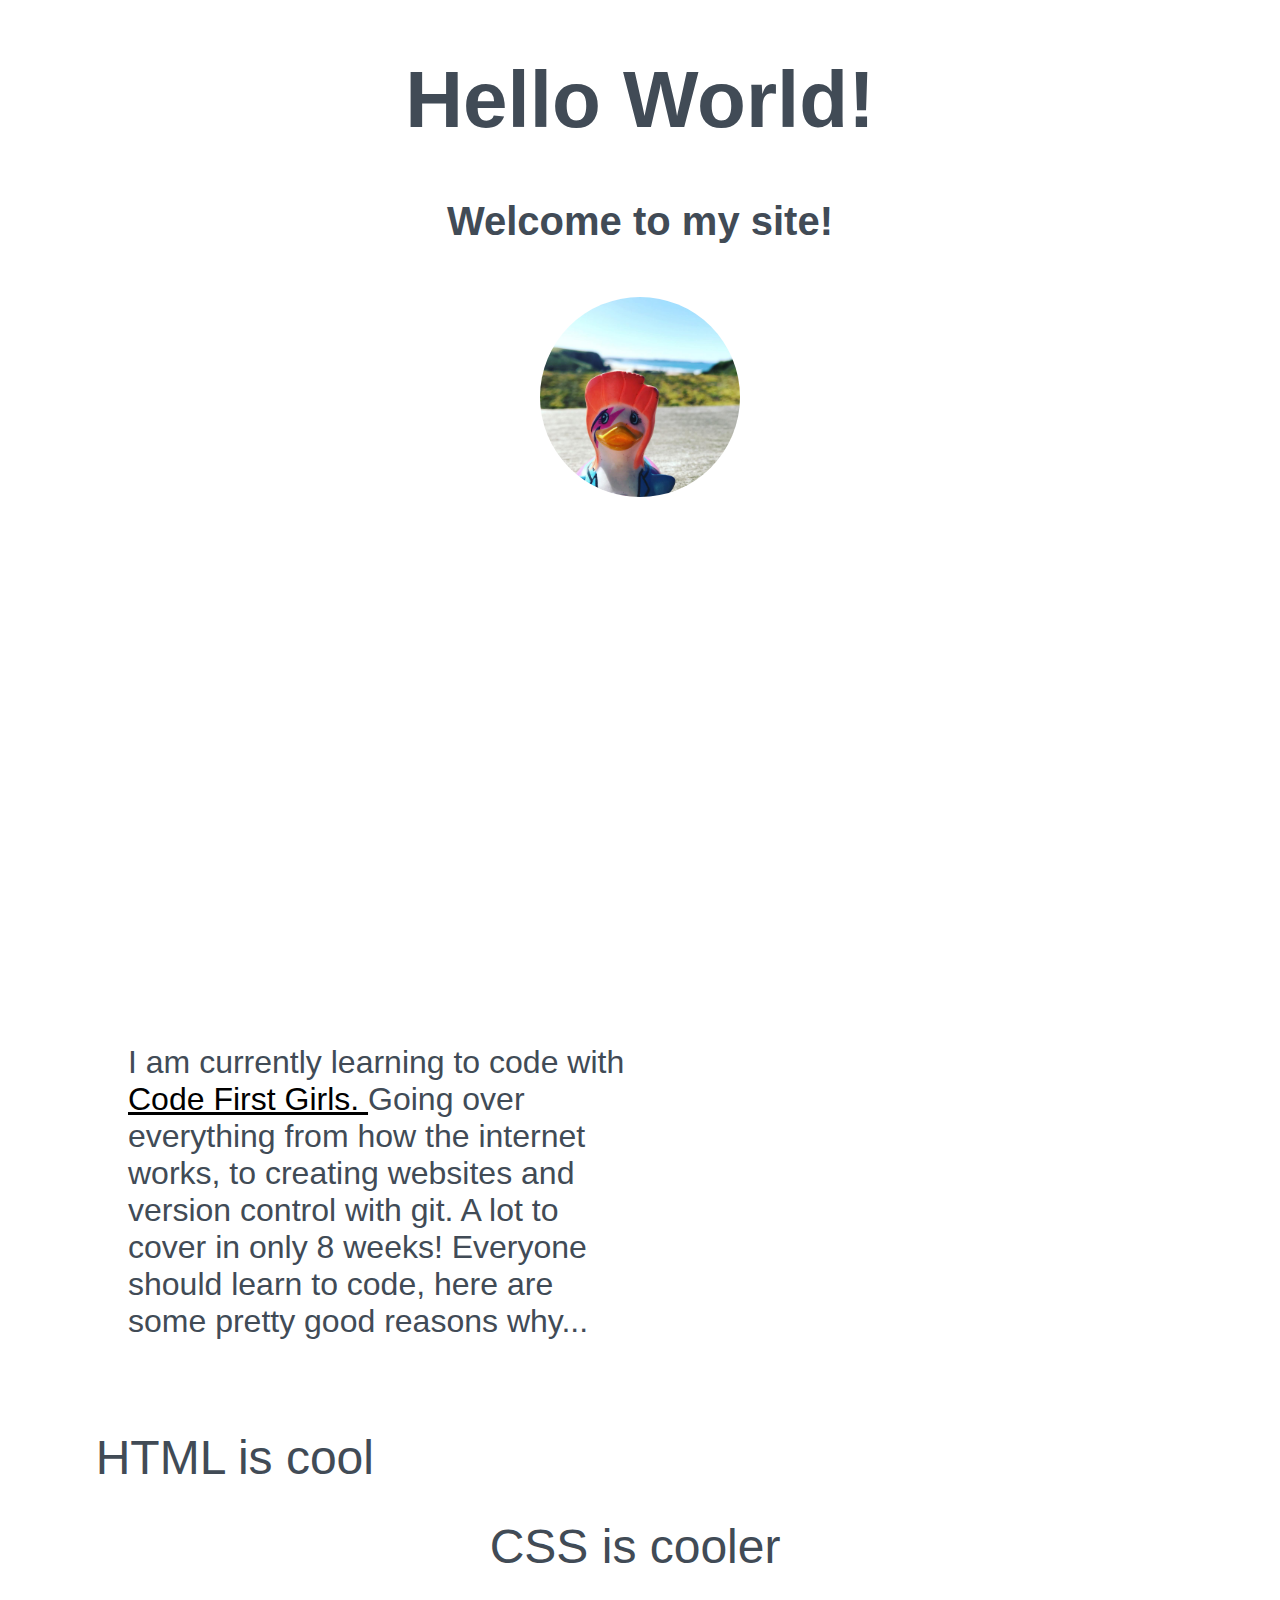
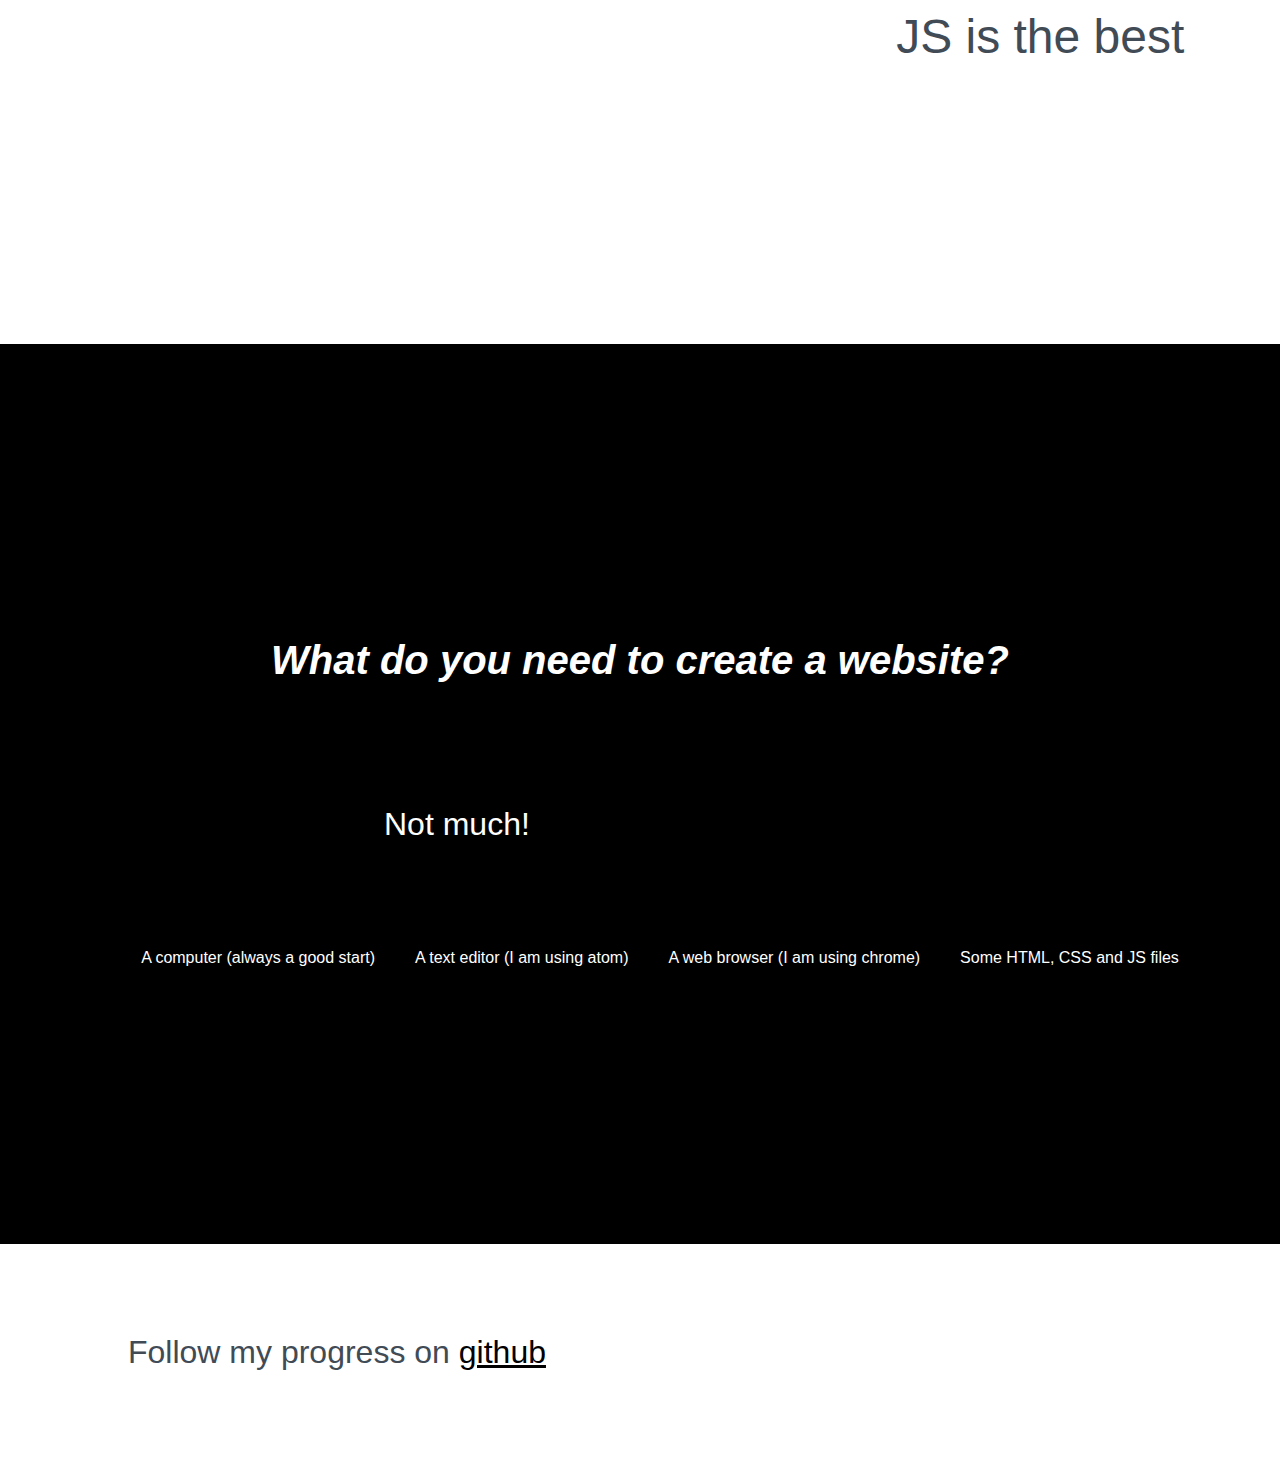
==== index.html @ 5413691c "Initial commit" ====
<!DOCTYPE HTML>
<html>
  <head>
    <title> Ruth's first work
    </title>
    <link rel="stylesheet" type="text/css" href="css/styles.css">
  </head>
  <body>
    <div>
      <h1> Hello World!</h1>
      <h2>Welcome to my site!</h2>
      <img src="duck.jpg" alt="image of a duck" width="200px">
    </div>
    <div>
        <p>I am currently learning to code with <a href= "https://codefirstgirls.org.uk"> Code First Girls. </a> Going over everything from how the
        internet works, to creating websites and version control with git. A lot to cover in only 8 weeks!
        Everyone should learn to code, here are some pretty good reasons why...
        </p>
        <ol>
          <li>HTML is cool</li>
          <li id="lower">CSS is cooler</li>
          <li id="lowest">JS is the best</li>
        </ol>
     </div>
     <div class="contrast">
            <h2><i>What do you need to create a website?</i></h2>
            <p>Not much!</p>
            <ul>
              <li>A computer (always a good start)</li>
              <li>A text editor (I am using atom)</li>
              <li>A web browser (I am using chrome)</li>
              <li>Some HTML, CSS and JS files</li>
            </ul>
      </div>
    <p>Follow my progress on <a href= "https://github.com"> github </a></p>
  </body>
</html>
---- css/styles.css ----
body{
    color: rgb(65, 75,86);
    font-family: arial;
    margin: 0;
  }

  div{
    min-height: 100vh;
    width: 100vw;
  }

  h1,h2 {
    text-align: center;
  }

  h1 {
    font-size: 5em;
  }

  h2 {
    font-size: 2.5em;
  }

  img {
    display: flex;
    padding: 20px;
    margin: 0 auto;
    border-radius: 130px;
  }

p {
  width: 40%;
  margin: 10vh 10vw;
  font-size: 2em;
}

a {
  color: rgb(0, 0, 0);
}

ol {
  list-style: none;
  padding: 0;
  margin-bottom: 10%;
  font-size: 3em;
  display: flex;
  justify-content: space-evenly;
}

li#lower{
  margin-top: 7%;
}

li#lowest{
  margin-top: 14%;
}

div.contrast{
  background-color: rgb(0, 0, 0);
  color: rgba(255, 255, 255);
  display: flex;
  justify-content: center;
  align-items: center;
  flex-direction: column;
}

ul {
  list-style: none;
  display: flex;
}

li  {
  margin: 0 20px;
  transition: 0.6s ease;
}

li:hover  {
  font-size: 1.2em;
  transition: 0.6s ease;
}
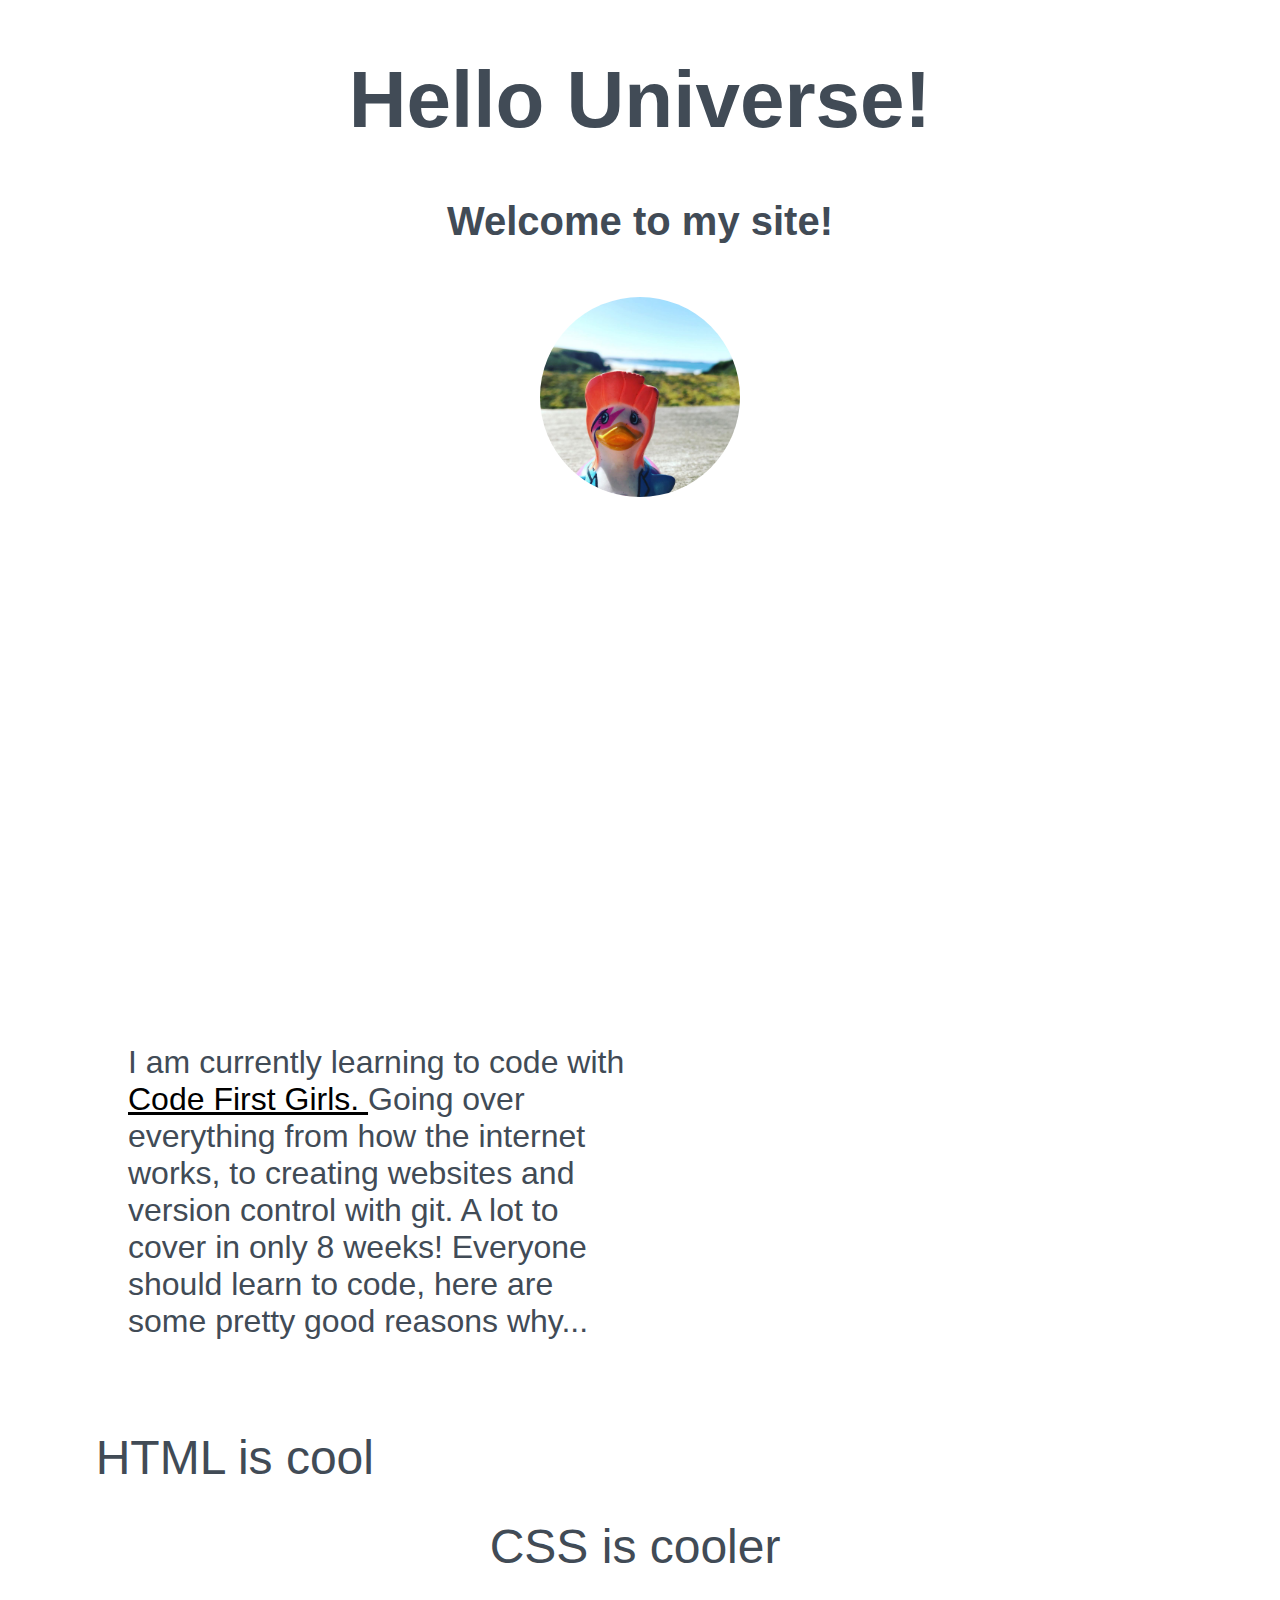
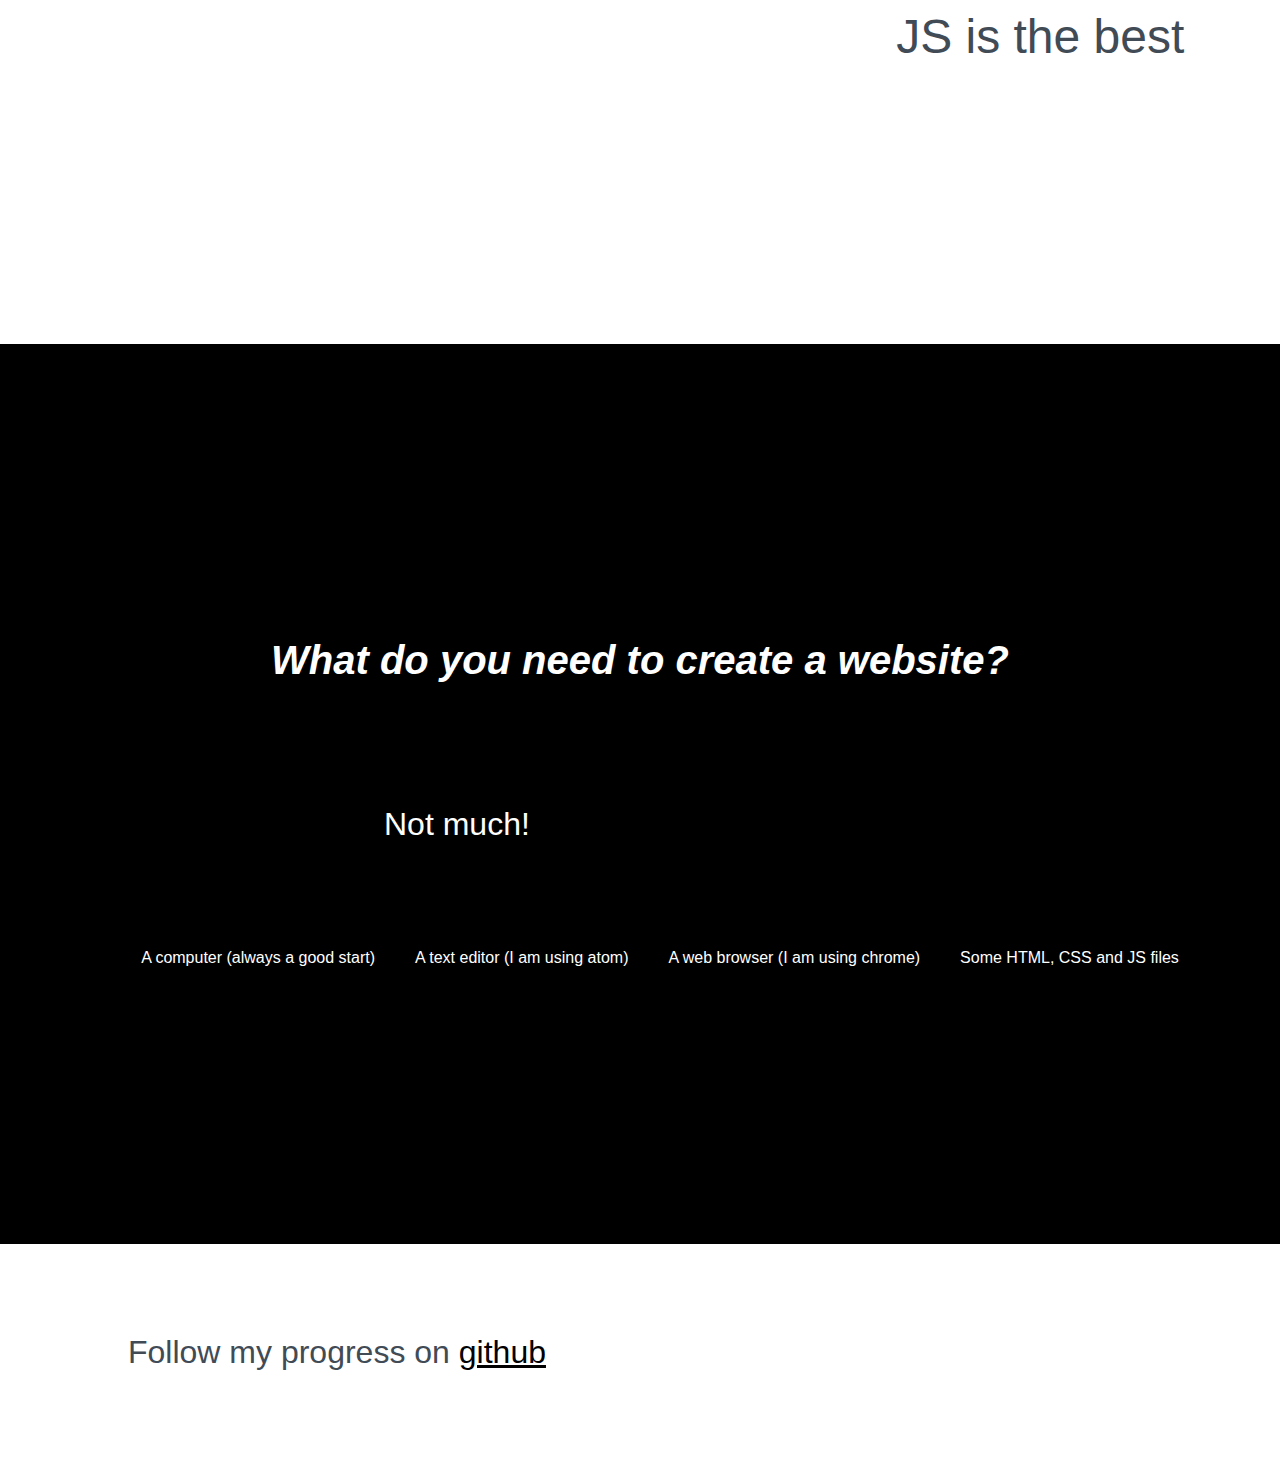
==== commit 44b325d6: "Changes Hello World" ====
--- a/index.html
+++ b/index.html
@@ -7,7 +7,7 @@
   </head>
   <body>
     <div>
-      <h1> Hello World!</h1>
+      <h1> Hello Universe!</h1>
       <h2>Welcome to my site!</h2>
       <img src="duck.jpg" alt="image of a duck" width="200px">
     </div>
